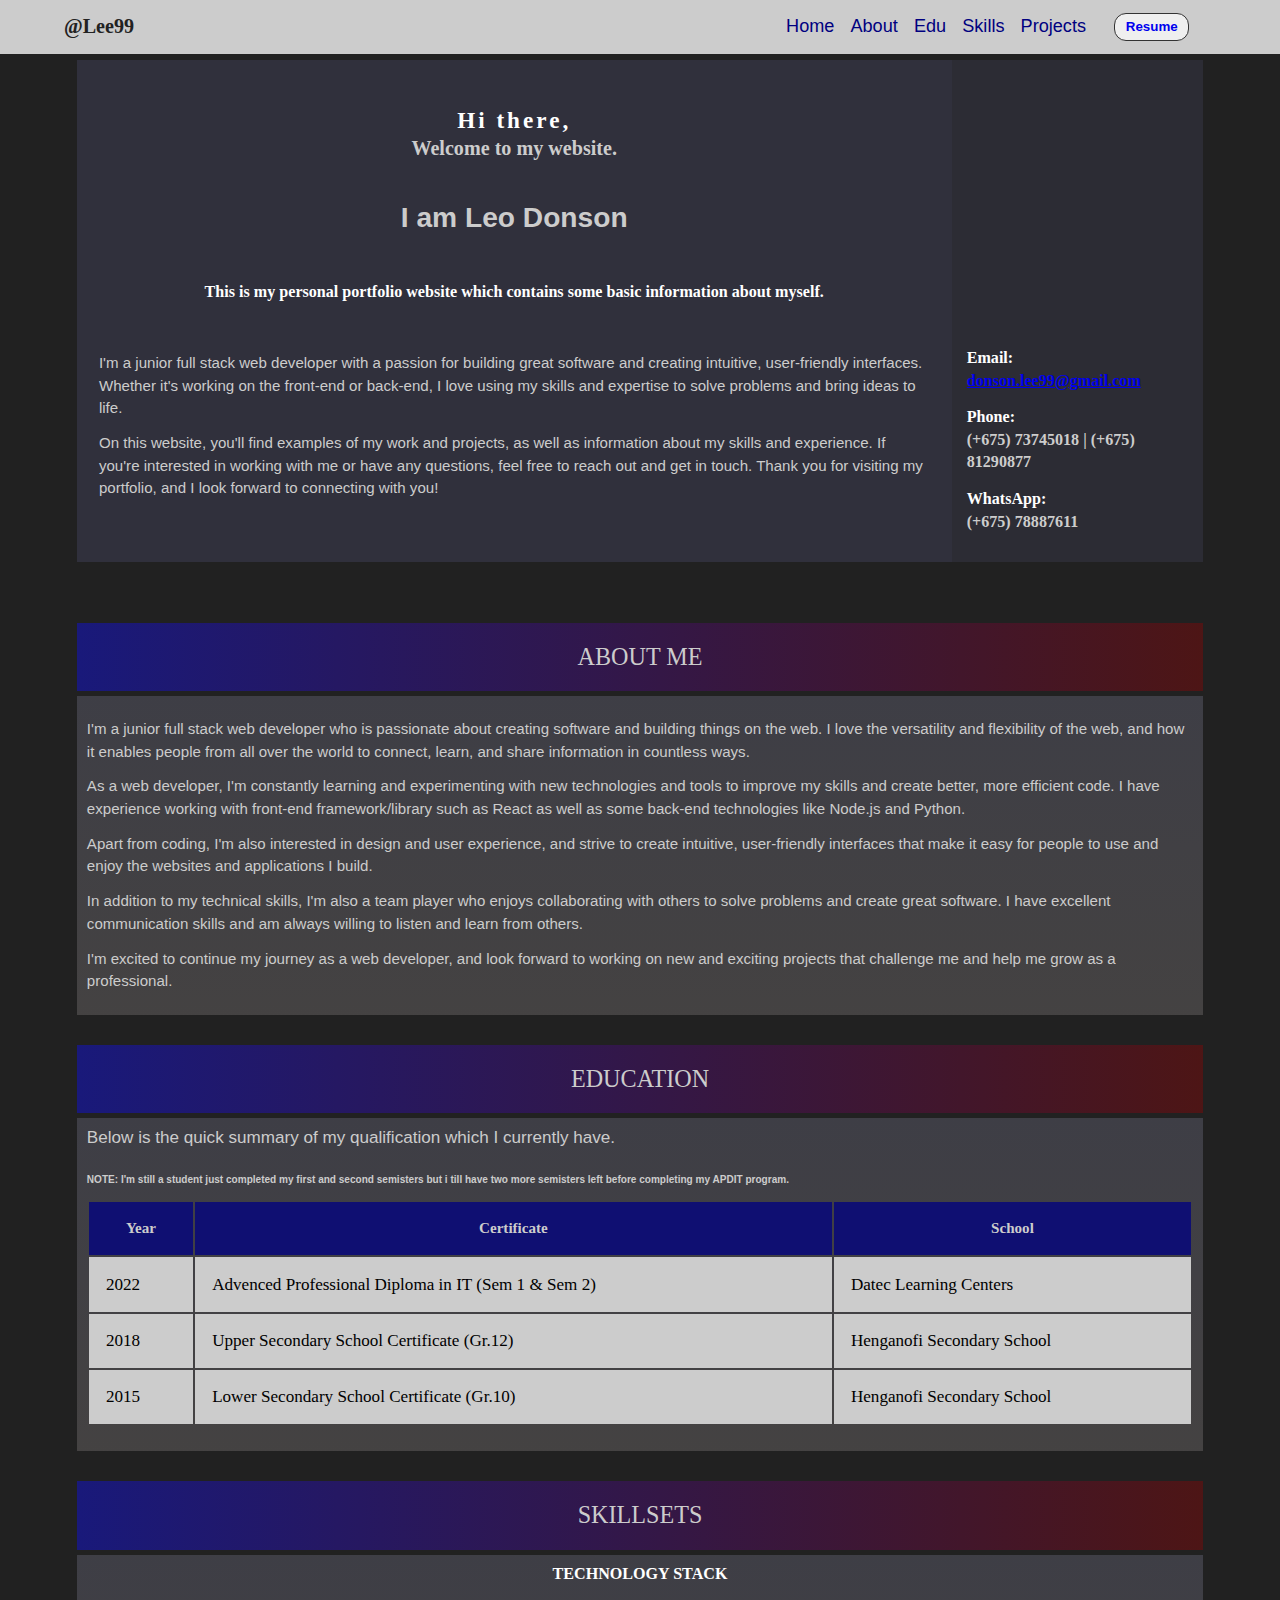
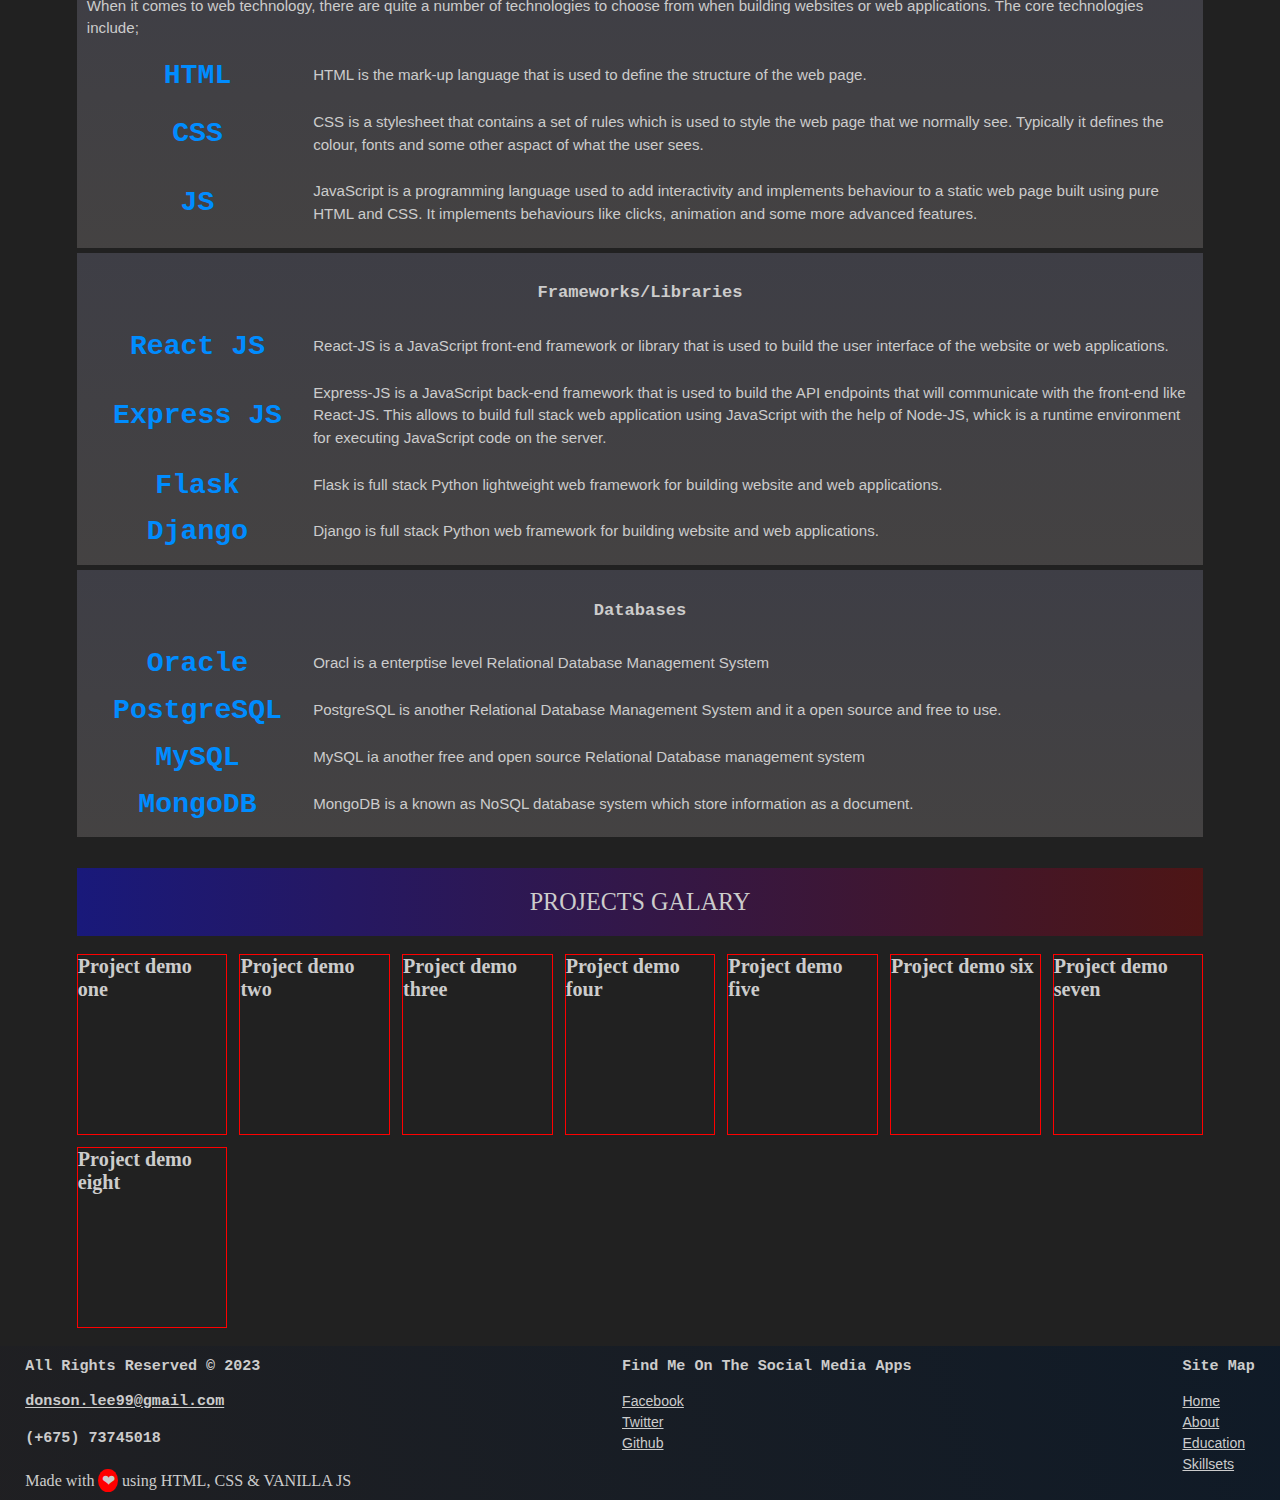
==== main.html @ 702cb525 "My first commit" ====
<!DOCTYPE html>
<html lang="en">
  <head>
    <meta charset="UTF-8" />
    <meta http-equiv="X-UA-Compatible" content="IE=edge" />
    <meta name="viewport" content="width=device-width, initial-scale=1.0" />
    <title>My portfolio 2023</title>
    <link rel="stylesheet" href="globals.css" />
    <link rel="stylesheet" href="./css/header.css" />
    <link rel="stylesheet" href="./css/hero.css" />
    <link rel="stylesheet" href="./css/about.css" />
    <link rel="stylesheet" href="./css/project.css" />
  </head>
  <body>
    <header class="header">
      <div class="brand">
        <h1 class="brand-title">@Lee99</h1>
      </div>
      <nav class="navbar">
        <a href="#hero" class="nav-item">home</a>
        <a href="#about" class="nav-item">about</a>
        <a href="#edu" class="nav-item">edu</a>
        <a href="#skills" class="nav-item">skills</a>
        <a href="#projects" class="nav-item">projects</a>
      </nav>
      <button class="btn">
        <a href="/resume/resume.html" class="btn-link">resume</a>
      </button>
      <div class="icons">
        <div class="menu-icon">
          <div class="lines"></div>
          <div class="lines"></div>
          <div class="lines"></div>
        </div>
        <div class="close-icon">
          <div class="close-lines" id="X"></div>
          <div class="close-lines" id="Y"></div>
        </div>
      </div>
    </header>

    <!-- HERO SECTION STARTS-->
    <section class="hero" id="hero">
      <div class="container">
        <div class="wrapper">
          <div class="left-side">
            <h1 class="grettings">
              Hi there,<br />
              <span class="sub-grettings"> Welcome to my website.</span>
            </h1>
            <h2 class="profile-heading">I am Leo Donson</h2>
            <div class="info">
              <h3 class="h3">
                This is my personal portfolio website which contains some basic
                information about myself.
              </h3>
            </div>

            <div class="hero-content">
              <p class="description">
                I'm a junior full stack web developer with a passion for
                building great software and creating intuitive, user-friendly
                interfaces. Whether it's working on the front-end or back-end, I
                love using my skills and expertise to solve problems and bring
                ideas to life.
              </p>
              <p class="description">
                On this website, you'll find examples of my work and projects,
                as well as information about my skills and experience. If you're
                interested in working with me or have any questions, feel free
                to reach out and get in touch. Thank you for visiting my
                portfolio, and I look forward to connecting with you!
              </p>
            </div>
          </div>
          <div class="right-side">
            <div class="img-box">
              <img src="./assets/mac-lee99.png" alt="" />
            </div>

            <div class="contact-info">
              <div class="details">
                <h3 class="h3">Email:</h3>
                <h3 class="h3">
                  <a href="/" target="_blank">donson.lee99@gmail.com</a>
                </h3>
              </div>
              <div class="details">
                <h3 class="h3">Phone:</h3>
                <h3 class="h3 contact">(+675) 73745018 | (+675) 81290877</h3>
              </div>

              <div class="details">
                <h3 class="h3">WhatsApp:</h3>
                <h3 class="h3 contact">(+675) 78887611</h3>
              </div>
            </div>
          </div>
        </div>
      </div>
    </section>
    <!-- HERO SECTION ENDS-->

    <!--  ABOUT SECTION STARTS-->
    <section class="about" id="about">
      <div class="container">
        <div class="wrapper-all">
          <div class="title-block">
            <h1 class="content-title">about me</h1>
          </div>

          <div class="about-content">
            <p class="description">
              I'm a junior full stack web developer who is passionate about
              creating software and building things on the web. I love the
              versatility and flexibility of the web, and how it enables people
              from all over the world to connect, learn, and share information
              in countless ways.
            </p>
            <p class="description">
              As a web developer, I'm constantly learning and experimenting with
              new technologies and tools to improve my skills and create better,
              more efficient code. I have experience working with front-end
              framework/library such as React as well as some back-end
              technologies like Node.js and Python.
            </p>
            <p class="description">
              Apart from coding, I'm also interested in design and user
              experience, and strive to create intuitive, user-friendly
              interfaces that make it easy for people to use and enjoy the
              websites and applications I build.
            </p>
            <p class="description">
              In addition to my technical skills, I'm also a team player who
              enjoys collaborating with others to solve problems and create
              great software. I have excellent communication skills and am
              always willing to listen and learn from others.
            </p>
            <p class="description">
              I'm excited to continue my journey as a web developer, and look
              forward to working on new and exciting projects that challenge me
              and help me grow as a professional.
            </p>
          </div>
        </div>
      </div>
    </section>
    <!-- ABOUT SECTION ENDS-->

    <!-- EDU SECTION STARTS-->
    <section class="edu" id="edu">
      <div class="container">
        <div class="wrapper-all">
          <div class="title-block">
            <h1 class="content-title">Education</h1>
          </div>

          <div class="edu-content">
            <h2 class="edu-title">
              Below is the quick summary of my qualification which I currently
              have.
            </h2>
            <h3>
              <strong>NOTE: </strong>
              I'm still a student just completed my first and second semisters
              but i till have two more semisters left before completing my APDIT
              program.
            </h3>
            <table class="edu-table">
              <thead class="table-header">
                <th>Year</th>
                <th>Certificate</th>
                <th>School</th>
              </thead>
              <tbody class="table-body">
                <tr>
                  <td>2022</td>
                  <td>Advenced Professional Diploma in IT (Sem 1 & Sem 2)</td>
                  <td>Datec Learning Centers</td>
                </tr>
                <tr>
                  <td>2018</td>
                  <td>Upper Secondary School Certificate (Gr.12)</td>
                  <td>Henganofi Secondary School</td>
                </tr>

                <tr>
                  <td>2015</td>
                  <td>Lower Secondary School Certificate (Gr.10)</td>
                  <td>Henganofi Secondary School</td>
                </tr>
              </tbody>
            </table>
          </div>
        </div>
      </div>
    </section>
    <!-- EDU SECTION ENDS-->

    <!-- SKILLSETS SECTION STARTS-->
    <section class="skills" id="skills">
      <div class="container">
        <div class="wrapper-all">
          <div class="title-block">
            <h1 class="content-title">Skillsets</h1>
          </div>
          <div class="skills-details">
            <div class="tek-stack">
              <h2 class="tek-title">technology stack</h2>
            </div>
            <p class="description">
              When it comes to web technology, there are quite a number of
              technologies to choose from when building websites or web
              applications. The core technologies include;
            </p>

            <div class="tech-details">
              <div class="web-tech">
                <h3 class="web-tech-title">HTML</h3>
              </div>
              <div class="web-desc">
                <p class="description desc">
                  HTML is the mark-up language that is used to define the
                  structure of the web page.
                </p>
              </div>
            </div>

            <div class="tech-details">
              <div class="web-tech">
                <h3 class="web-tech-title">CSS</h3>
              </div>
              <div class="web-desc">
                <p class="description desc">
                  CSS is a stylesheet that contains a set of rules which is used
                  to style the web page that we normally see. Typically it
                  defines the colour, fonts and some other aspact of what the
                  user sees.
                </p>
              </div>
            </div>

            <div class="tech-details">
              <div class="web-tech">
                <h3 class="web-tech-title">JS</h3>
              </div>
              <div class="web-desc">
                <p class="description desc">
                  JavaScript is a programming language used to add interactivity
                  and implements behaviour to a static web page built using pure
                  HTML and CSS. It implements behaviours like clicks, animation
                  and some more advanced features.
                </p>
              </div>
            </div>
          </div>

          <div class="more">
            <h2 class="fram-lib">Frameworks/Libraries</h2>

            <div class="tech-details">
              <div class="web-tech">
                <h3 class="web-tech-title">React JS</h3>
              </div>
              <div class="web-desc">
                <p class="description desc">
                  React-JS is a JavaScript front-end framework or library that
                  is used to build the user interface of the website or web
                  applications.
                </p>
              </div>
            </div>

            <div class="tech-details">
              <div class="web-tech">
                <h3 class="web-tech-title">Express JS</h3>
              </div>
              <div class="web-desc">
                <p class="description desc">
                  Express-JS is a JavaScript back-end framework that is used to
                  build the API endpoints that will communicate with the
                  front-end like React-JS. This allows to build full stack web
                  application using JavaScript with the help of Node-JS, whick
                  is a runtime environment for executing JavaScript code on the
                  server.
                </p>
              </div>
            </div>

            <div class="tech-details">
              <div class="web-tech">
                <h3 class="web-tech-title">Flask</h3>
              </div>
              <div class="web-desc">
                <p class="description desc">
                  Flask is full stack Python lightweight web framework for
                  building website and web applications.
                </p>
              </div>
            </div>

            <div class="tech-details">
              <div class="web-tech">
                <h3 class="web-tech-title">Django</h3>
              </div>
              <div class="web-desc">
                <p class="description desc">
                  Django is full stack Python web framework for building website
                  and web applications.
                </p>
              </div>
            </div>
          </div>
          <div class="more">
            <h2 class="fram-lib">Databases</h2>

            <div class="tech-details">
              <div class="web-tech">
                <h3 class="web-tech-title">Oracle</h3>
              </div>
              <div class="web-desc">
                <p class="description desc">
                  Oracl is a enterptise level Relational Database Management
                  System
                </p>
              </div>
            </div>

            <div class="tech-details">
              <div class="web-tech">
                <h3 class="web-tech-title">PostgreSQL</h3>
              </div>
              <div class="web-desc">
                <p class="description desc">
                  PostgreSQL is another Relational Database Management System
                  and it a open source and free to use.
                </p>
              </div>
            </div>

            <div class="tech-details">
              <div class="web-tech">
                <h3 class="web-tech-title">MySQL</h3>
              </div>
              <div class="web-desc">
                <p class="description desc">
                  MySQL ia another free and open source Relational Database
                  management system
                </p>
              </div>
            </div>

            <div class="tech-details">
              <div class="web-tech">
                <h3 class="web-tech-title">MongoDB</h3>
              </div>
              <div class="web-desc">
                <p class="description desc">
                  MongoDB is a known as NoSQL database system which store
                  information as a document.
                </p>
              </div>
            </div>
          </div>
        </div>
      </div>
    </section>
    <!-- SKILLSETS SECTION ENDS-->

    <!-- PROJECTS SECTION STARTS-->
    <section class="projects" id="projects">
      <div class="container">
        <div class="wrapper-all">
          <div class="title-block">
            <h1 class="content-title">projects galary</h1>
          </div>
          <div class="galary">
            <div class="galary-card">
              <h1>Project demo one</h1>
            </div>

            <div class="galary-card">
              <h1>Project demo two</h1>
            </div>
            <div class="galary-card">
              <h1>Project demo three</h1>
            </div>
            <div class="galary-card">
              <h1>Project demo four</h1>
            </div>
            <div class="galary-card">
              <h1>Project demo five</h1>
            </div>
            <div class="galary-card">
              <h1>Project demo six</h1>
            </div>
            <div class="galary-card">
              <h1>Project demo seven</h1>
            </div>

            <div class="galary-card">
              <h1>Project demo eight</h1>
            </div>
          </div>
        </div>
      </div>
    </section>
    <!-- PROJECTS SECTION ENDS-->

    <!-- FOOTER SECTION STARTS -->
    <footer class="footer">
      <div class="addr">
        <h2 class="footer-title">
          All rights reserved &copy; 2023 <br />
          <br />
          <a href="">donson.lee99@gmail.com</a>
        </h2>
        <h2 class="footer-title">(+675) 73745018</h2>
        <p>
          Made with <span class="heart">&#10084;</span> using HTML, CSS &
          VANILLA JS
        </p>
      </div>
      <div class="social-links">
        <h2 class="footer-title">find me on the social media apps</h2>
        <div class="links">
          <p><a href="">Facebook</a></p>
          <p><a href="">Twitter</a></p>
          <p><a href="">Github</a></p>
        </div>
      </div>
      <div class="site-map">
        <h2 class="footer-title">site map</h2>
        <div class="links">
          <p><a href="#hero">home</a></p>
          <p><a href="#about">about</a></p>
          <p><a href="#edu">education</a></p>
          <p><a href="#skill">skillsets</a></p>
        </div>
      </div>
    </footer>
    <!-- FOOTER SECTION ENDS -->

    <script type="text/javascript" src="./main.js"></script>
  </body>
</html>
---- globals.css ----
* {
  margin: 0;
  padding: 0;
  box-sizing: border-box;
  transition: all 0.3s ease-in-out;
  border: none;
  outline: none;
}
html {
  scroll-behavior: smooth;
  scroll-padding-top: 8rem;
  font-size: 62.9%;
}
body {
  background: linear-gradient(
    to right,
    rgba(0, 0, 0, 0.87),
    rgba(0, 0, 0, 0.87)
  );
}
section {
  margin-top: 3rem;
}
h1 {
  color: #ccc;
}
.container {
  margin: 0 6%;
}
---- css/header.css ----
.header {
  padding: 1.3rem 5%;
  background: #ccc;
  display: flex;
  align-items: center;
  position: fixed;
  top: 0;
  left: 0;
  right: 0;
}
.brand {
  margin-right: auto;
}
.brand-title {
  font-size: 2rem;
  font-weight: 600;
  color: #222;
  font-family: tahoma;
}
.navbar {
  display: flex;
  align-items: center;
}
.navbar .nav-item {
  font-size: 1.8rem;
  font-weight: 500;
  font-family: Helvetica;
  color: navy;
  text-decoration: none;
  text-transform: capitalize;
  margin: 0 0.8rem;
  cursor: pointer;
}
.navbar .nav-item:hover {
  color: #111;
  text-decoration: underline;
  text-underline-offset: 0.3rem;
}
.btn {
  margin-left: 2rem;
  padding: 0.4em 0.8em;
  border: 1px solid #333;
  border-radius: 0.9em;
}
.btn .btn-link {
  text-decoration: none;
  text-transform: capitalize;
  font-weight: 600;
  font-family: sans-serif;
}

/* icon styling */
.icons {
  display: none;
}
.menu-icon .lines {
  width: 30px;
  height: 2.8px;
  border-radius: 10px;
  background-color: #111;
  margin: 5px 0;
}
.close-icon {
  margin-left: 2em;
}
.close-lines {
  width: 30px;
  height: 2.8px;
  border-radius: 10px;
  background-color: #111;
  margin: 5px 0;
  position: absolute;
  top: 38%;
  right: 5%;
}
#X {
  transform: rotate(45deg);
}
#Y {
  transform: rotate(-45deg);
}
.btn {
  margin-right: 2em;
}

/* MEDIA QUERIES */
@media (max-width: 769px) {
  .navbar {
    position: absolute;
    flex-direction: column;
    top: 99.9%;
    right: -100%;
    margin-top: 0.5em;
    border: 1px solid #ccc;
    background-color: #252947;
  }
  .navbar.activate {
    right: 3%;
  }
  .navbar .nav-item {
    margin: 0.4em 0.8rem;
    padding: 0.6em;
    width: 8em;
    height: 3em;
    text-align: center;
    color: #edf5f7;
  }
  .navbar .nav-item:hover {
    text-decoration: none;
    background-color: rgb(58, 58, 142);
    color: #edf5f7;
  }

  /* ICONS STYLING */
  .icons {
    display: block;
  }
  .icons .menu-icon {
    display: block;
  }
  .icons .menu-icon.hide {
    display: none;
  }
  .icons .close-icon {
    display: none;
  }
  .close-icon.active {
    display: inline-block;
  }
}
---- css/hero.css ----
.hero {
  margin: 6rem 0em;
}
.wrapper {
  display: flex;
  justify-content: space-between;
  flex-wrap: nowrap;
}
.left-side {
  background-color: rgba(53, 53, 67, 0.8);
  display: flex;
  flex: 1 1 auto;
  flex-flow: column wrap;
  align-items: center;
  padding: 0 1em;
}
.grettings {
  font-size: 2.3rem;
  font-weight: 600;
  font-family: Verdana;
  letter-spacing: 0.3rem;
  margin-top: 2em;
  margin-bottom: 1.6em;
  color: #fff;
  text-align: center;
}
.sub-grettings {
  font-size: 2rem;
  color: #ccc;
  letter-spacing: 0;
}
.info {
  margin: 3em 0 1em 0;
  padding: 1.4em;
}
.info:hover {
  border: 1px solid #ccc;
}
.h3 {
  font-size: 1.6rem;
  font-weight: 600;
  font-family: Verdana;
  color: #fff;
  line-height: 1.4;
}
.profile-heading {
  text-align: center;
  font-size: 2.8rem;
  font-weight: 600;
  font-family: sans-serif;
  color: #ccc;
  line-height: 1.4;
}
.hero-content {
  padding: 1.2em;
}
.description {
  font-size: 1.5rem;
  font-weight: 400;
  color: #ccc;
  line-height: 1.5;
  font-family: sans-serif;
  margin: 0.8em 0;
}

/* TOP LEFT STYLING , BOTTOM RIGHT STYLING */

.right-side {
  padding: 0 1em;
  display: flex;
  flex-direction: column;
  flex: 1 1 auto;
  background-color: rgba(53, 53, 67, 0.58);
}
.img-box {
  width: 23em;
  height: 23em;
  display: flex;
  align-items: center;
  justify-content: center;
  margin: 2em auto;
  background: transparent;
  padding: 1em;
  animation: spin 0 linear;
}

@keyframes spin {
  from {
    transform: rotate(0deg);
  }
  to {
    transform: rotate(360deg);
  }
}

img {
  width: 100%;
  border-radius: 50%;
}
.contact-info {
  margin: 1em 0em;
  padding: 0.5em;
}
.details {
  margin-bottom: 1.4em;
  display: flex;
  flex-direction: column;
  justify-content: center;
}
.contact {
  color: #ccc;
}

/* MEDIA QUERIES */

@media (max-width: 869px) {
  .wrapper {
    flex-wrap: wrap;
  }

  .right-side {
    align-items: center;
  }
  .profile-heading {
    font-size: 2rem;
    line-height: 1.5;
  }
  .h3 {
    line-height: 1.5;
    font-size: 1.4rem;
  }
}

@media (max-width: 569px) {
  .profile-heading {
    font-size: 2rem;
    line-height: 1.3;
    text-align: left;
  }
  .h3 {
    line-height: 1.5;
  }
  .description {
    font-size: 1.4rem;
    font-weight: 600;
  }
}
---- css/about.css ----
.title-block {
  width: 100%;
  background: linear-gradient(
    to right,
    rgba(24, 24, 132, 0.9),
    rgba(82, 20, 20, 0.9)
  );
  padding: 2em 0;
  display: flex;
  align-items: center;
  justify-content: center;
}

.content-title {
  text-transform: uppercase;
  font-family: Verdana;
  font-size: 2.4rem;
  font-weight: 500;
  color: #ccc;
}
.about-content {
  background: linear-gradient(
    to bottom,
    rgba(178, 178, 216, 0.2),
    rgba(209, 199, 199, 0.2)
  );
  padding: 1em;
  margin-top: 0.5em;
}

.edu-content {
  background: linear-gradient(
    to bottom,
    rgba(178, 178, 216, 0.2),
    rgba(209, 199, 199, 0.2)
  );
  padding: 1em;
  margin: 0.5em 0;
}
.edu-content h3 {
  color: #ccc;
  font-size: 1rem;
  font-family: sans-serif;
}
.edu-title {
  color: #ccc;
  font-size: 1.7rem;
  font-family: sans-serif;
  font-weight: 500;
  margin-bottom: 1.5em;
}
.edu-table {
  width: 100%;
  padding: 1.5em 0;
}
.table-header {
  background-color: rgb(15, 15, 114);
}
.table-header th {
  padding: 1.2em;
  color: #ccc;
  font-size: 1.5rem;
  font-family: Tahoma;
  font-weight: 600;
}
.table-body {
  background-color: #ccc;
  padding: 2em 0;
}
.table-body tr {
  padding: 1.4em;
}
.table-body td {
  padding: 1em;
  font-size: 1.7rem;
  color: rgb(0, 0, 0);
}

.skills-details,
.more {
  background: linear-gradient(
    to bottom,
    rgba(178, 178, 216, 0.2),
    rgba(209, 199, 199, 0.2)
  );
  padding: 1em;
  margin-top: 0.5em;
}
.tek-stack {
  width: 100%;
  text-align: center;
}
.tek-title {
  color: #fff;
  font-size: 1.6rem;
  text-transform: uppercase;
  font-family: tahoma;
}

.tech-details {
  display: flex;
  justify-content: center;
  flex-direction: row;
}
.web-tech {
  flex-basis: 20%;
  display: flex;
  align-items: center;
  justify-content: center;
}
.web-tech-title {
  font-weight: 600;
  font-size: 2.8rem;
  font-family: monospace;
  color: rgb(0, 140, 255);
}
.web-desc {
  flex-basis: 80%;
  padding: 0 0.5em;
}

.fram-lib {
  text-align: center;
  padding: 1.2em;
  color: #ccc;
  font-size: 1.7rem;
  font-family: monospace;
}
---- css/project.css ----
.galary {
  display: grid;
  grid-template-columns: repeat(auto-fit, minmax(140px, 1fr));
  gap: 1.2em;
  margin: 1.8em 0;
}
.galary-card {
  border: 1px solid red;
  height: 18em;
}

.footer {
  display: flex;
  justify-content: space-between;
  background: linear-gradient(
    75deg,
    rgba(31, 31, 35, 0.7),
    rgba(4, 22, 43, 0.6)
  );
  margin-top: 1.6em;

  padding: 1em 2.5em;
}

.footer-title {
  margin-bottom: 1.2em;
  color: #ccc;
  font-family: Courier, monospace;
  text-transform: capitalize;
}
.footer-title a {
  text-transform: none;
  padding: 1.6em 0;
  color: #ccc;
}
.addr p {
  color: #ccc;
  font-size: 1.6rem;
  margin-top: 1.5em;
  font-weight: 300;
}

.links {
  display: block;
}

.links p {
  margin: 0.5em 0;
}

.links p a {
  color: #ccc;
  font-weight: 300;
  font-family: sans-serif;
  font-size: 1.4rem;
  text-transform: capitalize;
}
.heart {
  background-color: red;
  padding: 0.2em;
  border-radius: 50%;
}

@media (max-width: 569px) {
  .footer {
    flex-direction: column;
    justify-content: center;
    align-items: flex-start;
    margin-bottom: 2.6em;
  }
  .footer-title {
    margin: 0.8em 0;
  }
  .social-links {
    margin-top: 1.6em;
  }
  .site-map {
    margin-top: 1.3em;
  }
  .links {
    display: flex;
    align-items: center;
    justify-content: center;
  }
  .links p {
    margin: 0 0.6em;
  }
}
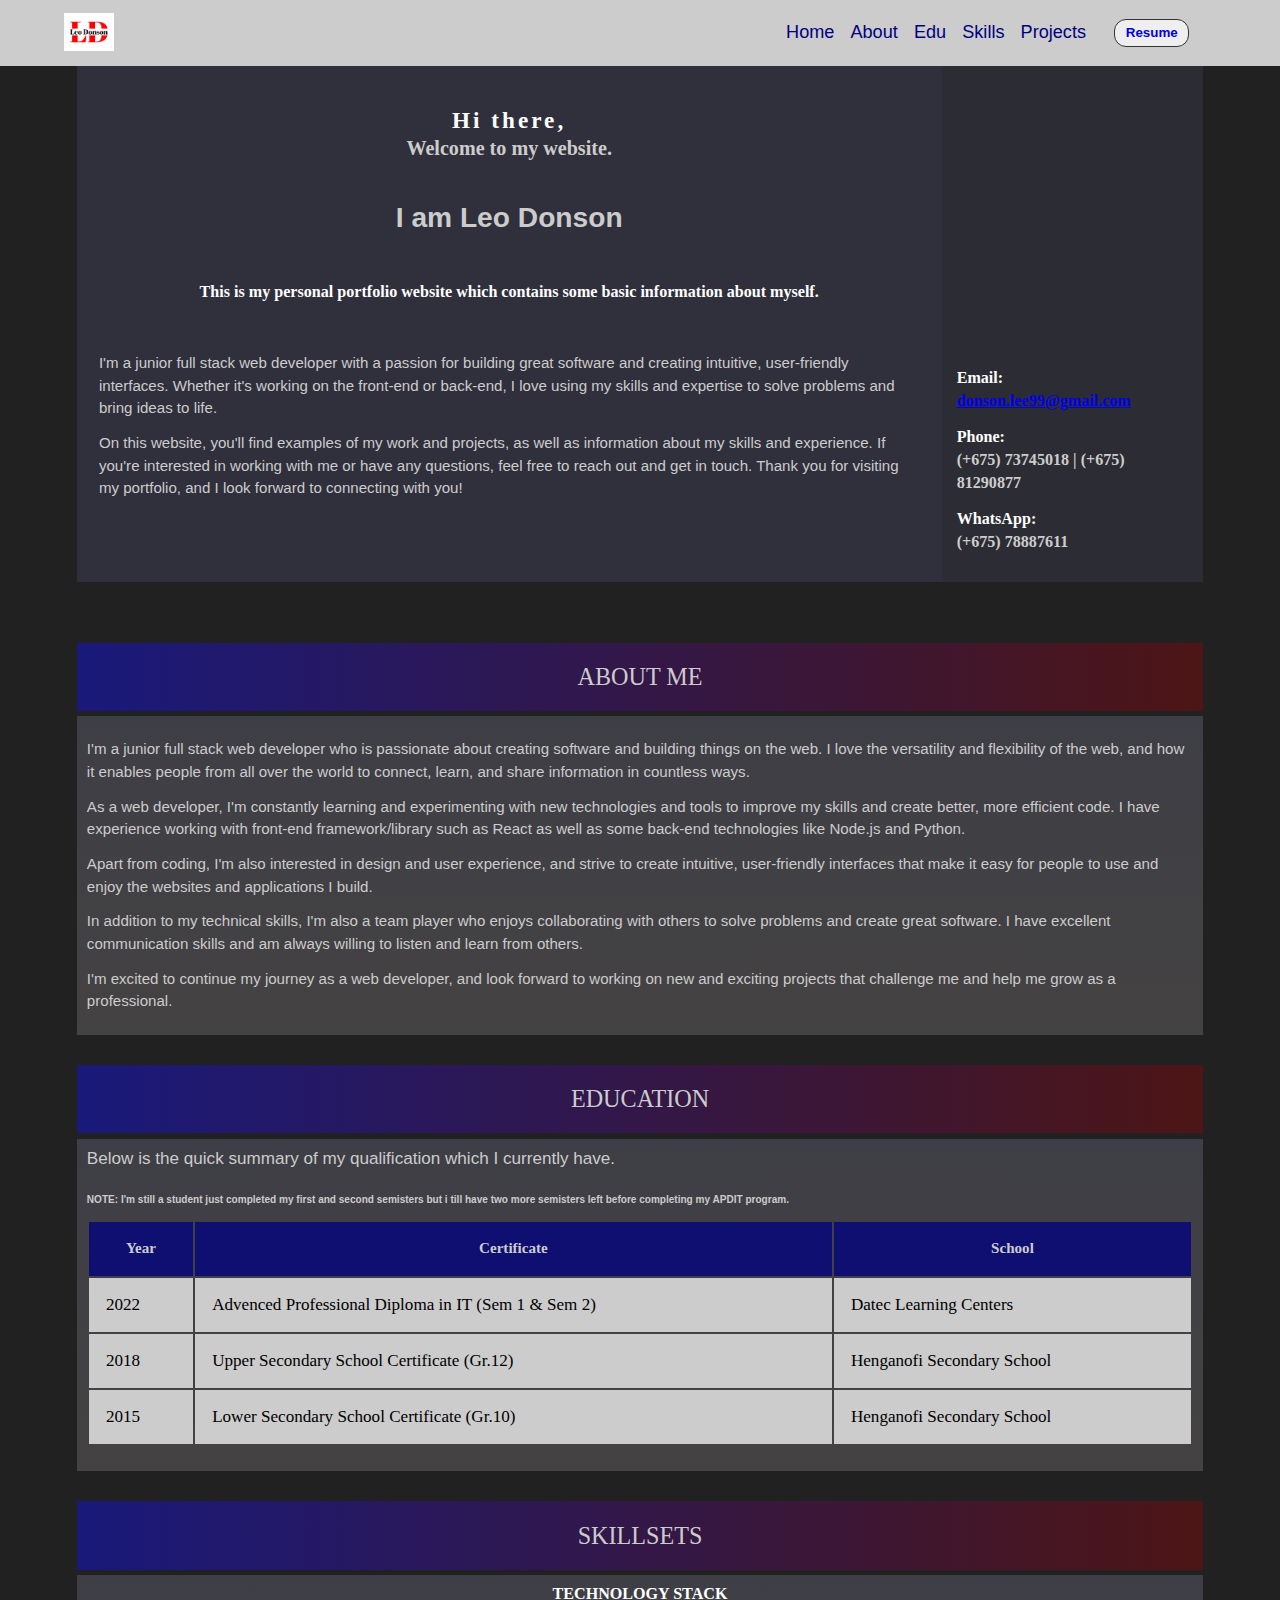
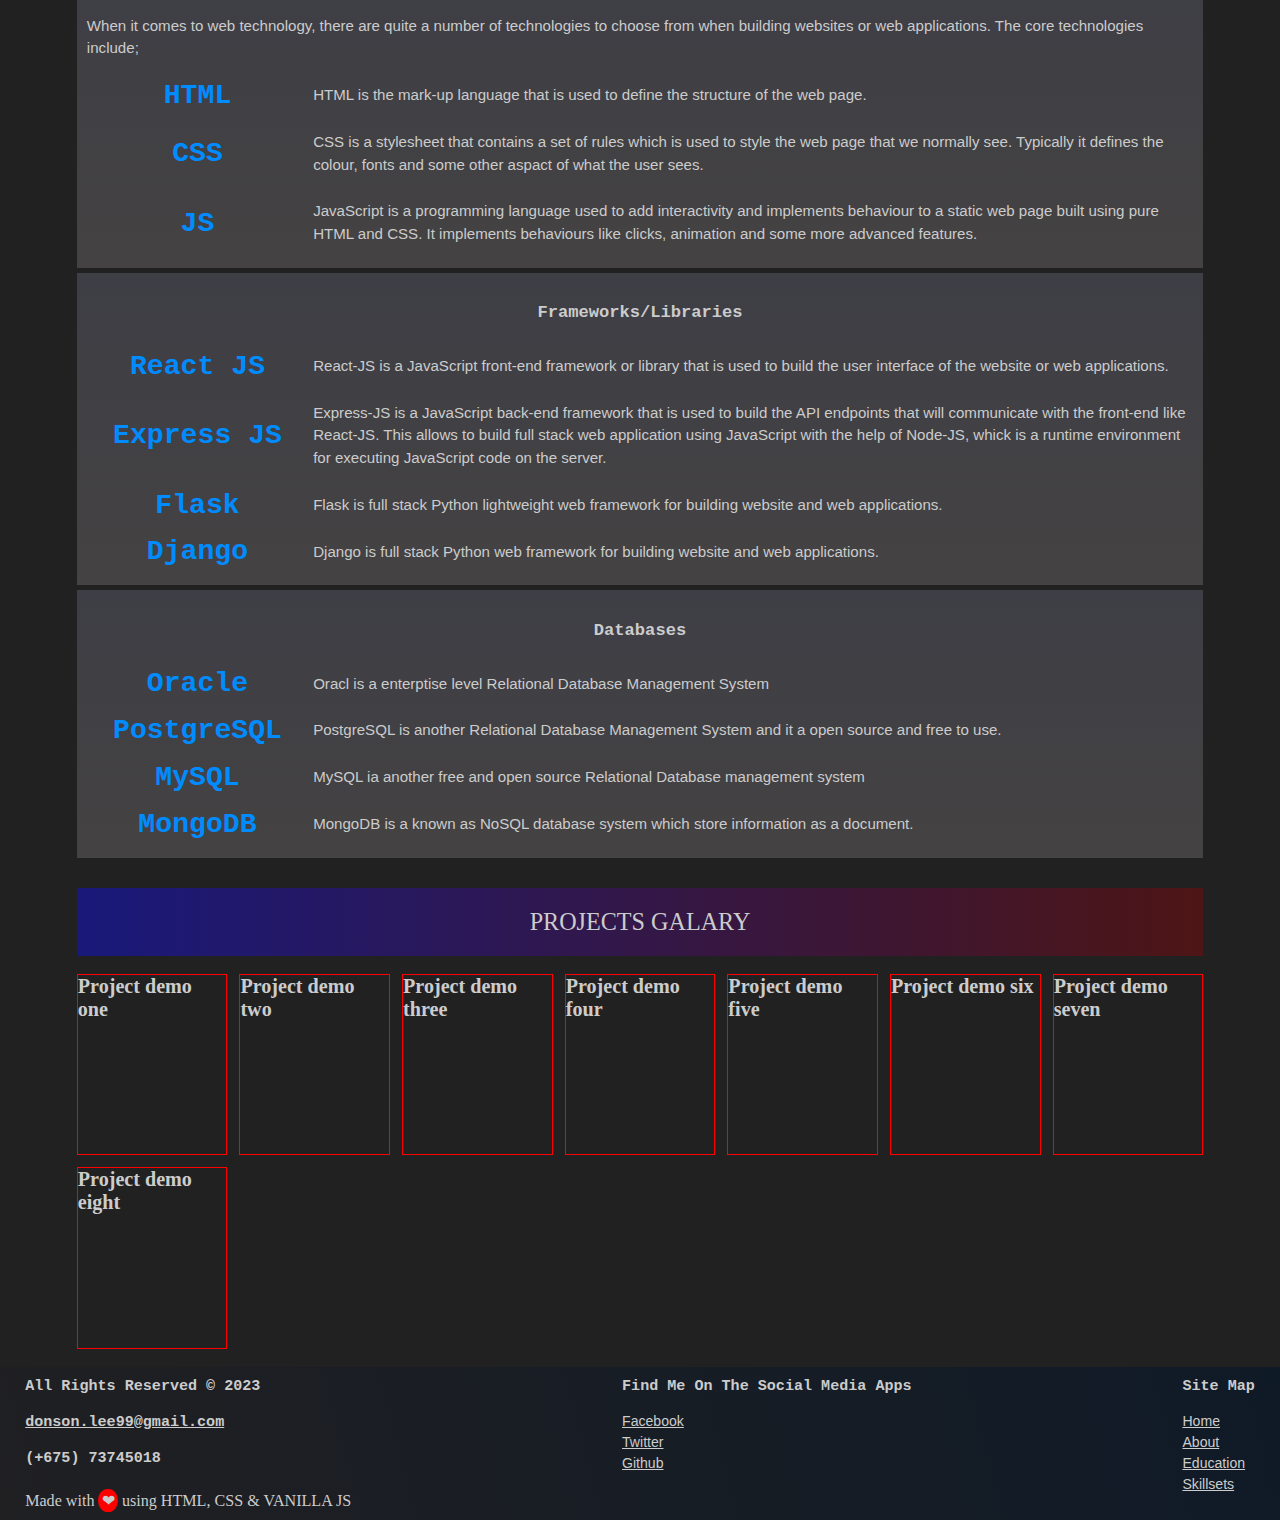
==== commit 88c570d5: "Adding logo with little modification" ====
--- a/main.html
+++ b/main.html
@@ -14,7 +14,12 @@
   <body>
     <header class="header">
       <div class="brand">
-        <h1 class="brand-title">@Lee99</h1>
+        <a class="logo-link" href="#hero"
+          ><img
+            class="logo-image"
+            src="./assets/lee99-logo.png"
+            alt="Lee's logo"
+        /></a>
       </div>
       <nav class="navbar">
         <a href="#hero" class="nav-item">home</a>
@@ -75,7 +80,7 @@
           </div>
           <div class="right-side">
             <div class="img-box">
-              <img src="./assets/mac-lee99.png" alt="" />
+              <img class="foto" src="./assets/mac-lee99.png" alt="" />
             </div>
 
             <div class="contact-info">
--- a/css/header.css
+++ b/css/header.css
@@ -9,13 +9,11 @@
   right: 0;
 }
 .brand {
+  width: 50px;
   margin-right: auto;
 }
-.brand-title {
-  font-size: 2rem;
-  font-weight: 600;
-  color: #222;
-  font-family: tahoma;
+.logo-image {
+  width: 50px;
 }
 .navbar {
   display: flex;
--- a/css/hero.css
+++ b/css/hero.css
@@ -73,17 +73,21 @@
   background-color: rgba(53, 53, 67, 0.58);
 }
 .img-box {
-  width: 23em;
-  height: 23em;
+  width: 24em;
+  height: 25em;
+  cursor: pointer;
   display: flex;
   align-items: center;
   justify-content: center;
   margin: 2em auto;
   background: transparent;
   padding: 1em;
-  animation: spin 0 linear;
+  overflow: hidden;
+  animation: spin 15s linear 2;
 }
-
+.img-box:hover .foto {
+  transform: scale(1.5) rotate(15deg);
+}
 @keyframes spin {
   from {
     transform: rotate(0deg);
@@ -93,7 +97,8 @@
   }
 }
 
-img {
+.foto {
+  margin-top: 0.5em;
   width: 100%;
   border-radius: 50%;
 }
